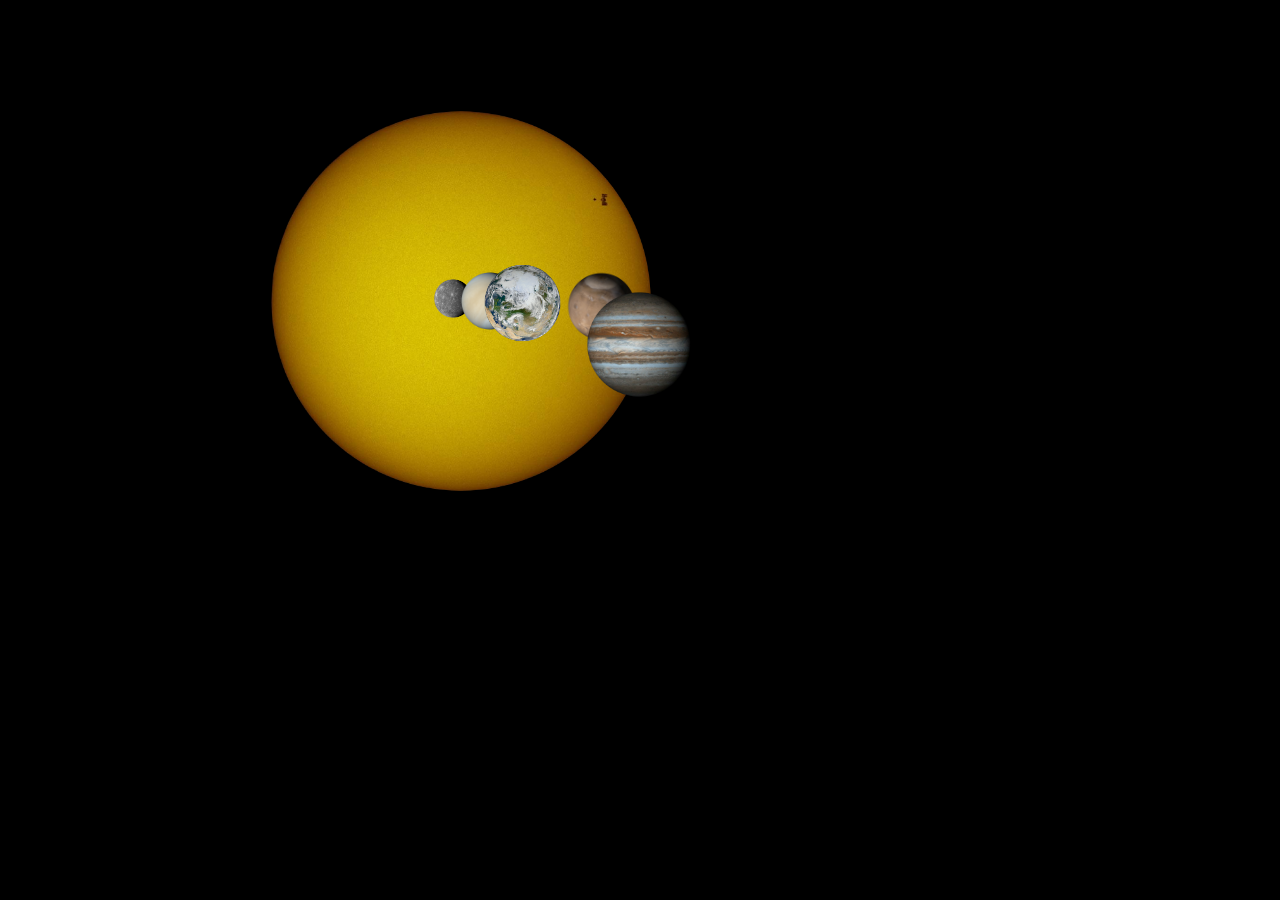
==== lab3.html @ 0b83af31 "Initial commit" ====
<!DOCTYPE html>
<html lang="en">
<head>
	<meta charset="UTF-8">
	<link rel="stylesheet" href="style.css">
	<title>Keyframes Animate</title>
</head>
<body>
<img src="paswm/sun-transparent.png" class="sun" alt="sun">
<img src="paswm/mercury-transparent.png" class="mercury" alt="mercury">
<img src="paswm/venus-transparent.png" class="venus" alt="venus">
<img src="paswm/earth-transparent.png" class="earth" alt="earth">
<img src="paswm/mars-transparent.png" class="mars" alt="mars">
<img src="paswm/jupiter-transparent.png" class="jupiter" alt="jupiter">
</body>
</html>
---- style.css ----
.sun {
    width: 40%;
    margin-top: 40px;
    margin-left: 200px;
    z-index: 200;
    animation: orbitSun 15s infinite linear;
}

.mercury {
    width: 4%;
    margin-left: -290px;
    margin-bottom: 230px;
    animation: orbitMercury 5s infinite linear;
}

.venus {
    width: 6%;
    margin-bottom: 215px;
    margin-left: -30px;
    animation: orbitVenus 6s infinite linear;
}

.earth {
    width: 8%;
    margin-bottom: 200px;
    margin-left: -60px;
    animation: orbitEarth 7s linear infinite;
}

.mars {
    width: 7%;
    margin-bottom: 203px;
    margin-left: -20px;
    animation: orbitMars 8s linear infinite;
}

.jupiter {
    width: 11%;
    margin-bottom: 140px;
    margin-left: -80px;
    animation: orbitJupiter 9s linear infinite;
}

.sun:hover {
    animation: sunOp 3s linear infinite alternate;
}

@keyframes sunOp {
    from {
        opacity: 100;
    }

    to {
        opacity: 0;
    }
}

@keyframes orbitSun {
    from {
        transform: rotate(0deg);
    }

    to {
        transform: rotate(360deg);
    }
}

@keyframes orbitJupiter {
    from {
        transform: rotate(0deg) translateX(610px) rotate(0deg);
    }

    to {
        transform: rotate(360deg) translateX(610px) rotate(360deg);
    }
}

@keyframes orbitMars {
    from {
        transform: rotate(0deg) translateX(530px) rotate(0deg);
    }

    to {
        transform: rotate(360deg) translateX(530px) rotate(360deg);
    }
}

@keyframes orbitEarth {
    from {
        transform: rotate(0deg) translateX(480px) rotate(0deg);
    }

    to {
        transform: rotate(360deg) translateX(480px) rotate(360deg);
    }
}

@keyframes orbitVenus {
    from {
        transform: rotate(0deg) translateX(350px) rotate(0deg);
    }

    to {
        transform: rotate(360deg) translateX(350px) rotate(360deg);
    }
}

@keyframes orbitMercury {
    from {
        transform: rotate(0deg) translateX(290px) rotate(0deg);
    }

    to {
        transform: rotate(360deg) translateX(290px) rotate(360deg);
    }
}

body {
    background-color: black;
}
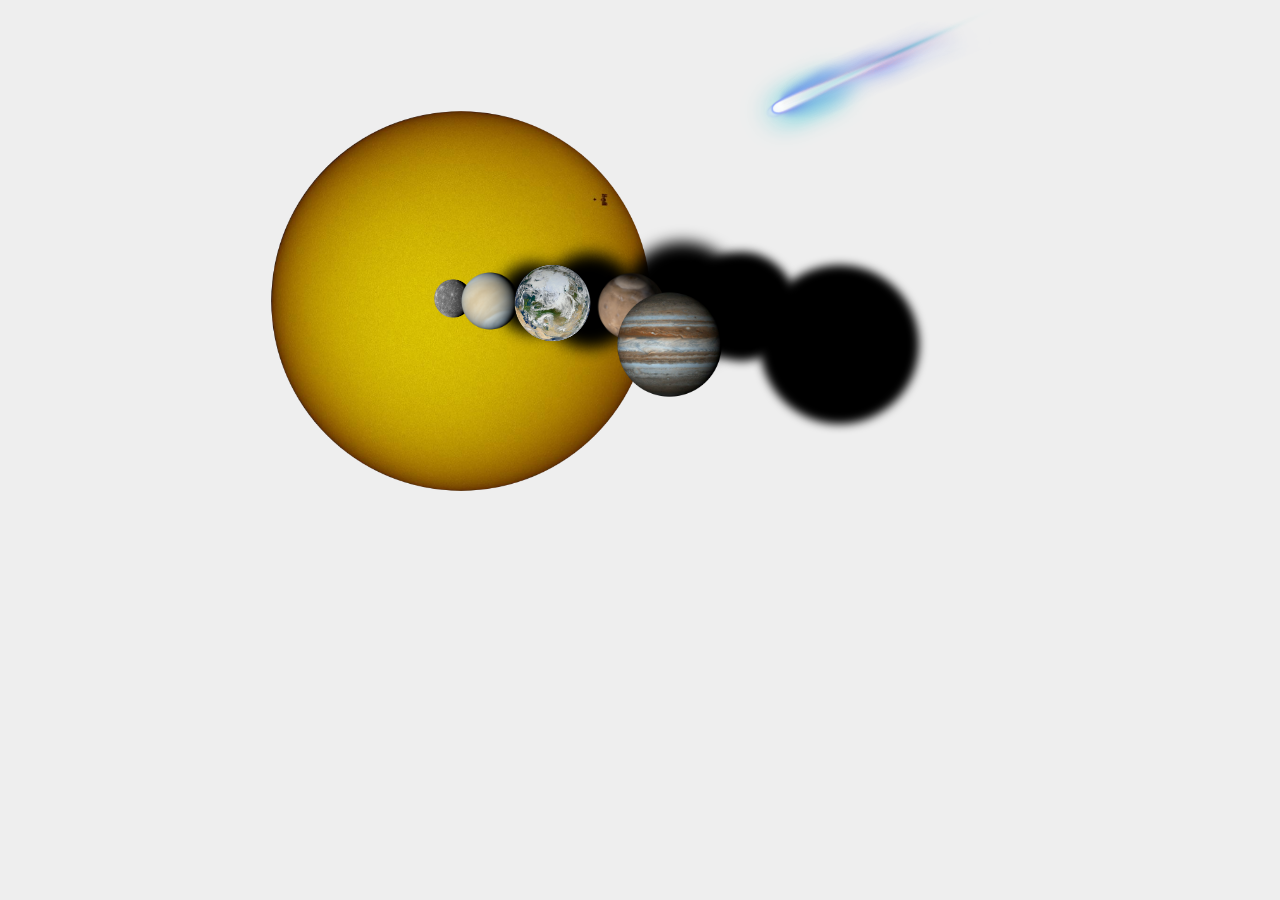
==== commit 3eee5adf: "add commet" ====
--- a/lab3.html
+++ b/lab3.html
@@ -12,5 +12,6 @@
 <img src="paswm/earth-transparent.png" class="earth" alt="earth">
 <img src="paswm/mars-transparent.png" class="mars" alt="mars">
 <img src="paswm/jupiter-transparent.png" class="jupiter" alt="jupiter">
+<img src="paswm/commet.png" class="commet" alt="commet">
 </body>
 </html>--- a/style.css
+++ b/style.css
@@ -10,6 +10,8 @@
     width: 4%;
     margin-left: -290px;
     margin-bottom: 230px;
+    box-shadow:  80px 0 15px 10px black;
+    border-radius: 100px;
     animation: orbitMercury 5s infinite linear;
 }
 
@@ -17,13 +19,17 @@
     width: 6%;
     margin-bottom: 215px;
     margin-left: -30px;
+    box-shadow:  100px 0 15px 10px black;
+    border-radius: 100px;
     animation: orbitVenus 6s infinite linear;
 }
 
 .earth {
     width: 8%;
     margin-bottom: 200px;
-    margin-left: -60px;
+    margin-left: -30px;
+    box-shadow:  130px 0 15px 10px black;
+    border-radius: 100px;
     animation: orbitEarth 7s linear infinite;
 }
 
@@ -31,6 +37,8 @@
     width: 7%;
     margin-bottom: 203px;
     margin-left: -20px;
+    box-shadow:  110px 0 10px 10px black;
+    border-radius: 100px;
     animation: orbitMars 8s linear infinite;
 }
 
@@ -38,20 +46,45 @@
     width: 11%;
     margin-bottom: 140px;
     margin-left: -80px;
+    box-shadow:  170px 0 10px 10px black;
+    border-radius: 100px;
     animation: orbitJupiter 9s linear infinite;
 }
 
 .sun:hover {
-    animation: sunOp 3s linear infinite alternate;
+    animation: sunOp 3s ease-in-out infinite alternate;
+}
+
+.commet {
+    width: 20%;
+    position: absolute;
+    z-index: 200;
+    animation: commetRun 5s linear  infinite both;
+
+}
+
+
+@keyframes commetRun {
+    from {
+        right: -70%;
+        top: -50%;
+    }
+
+    to {
+        top: 115%;
+        right: 100%;
+    }
 }
 
 @keyframes sunOp {
     from {
         opacity: 100;
+        transform: scale(1);
     }
 
     to {
         opacity: 0;
+        transform: scale(0.5);
     }
 }
 
@@ -67,54 +100,55 @@
 
 @keyframes orbitJupiter {
     from {
-        transform: rotate(0deg) translateX(610px) rotate(0deg);
+        transform: rotate(0deg) translateX(570px);
     }
 
     to {
-        transform: rotate(360deg) translateX(610px) rotate(360deg);
+        transform: rotate(360deg) translateX(570px);
     }
 }
 
 @keyframes orbitMars {
     from {
-        transform: rotate(0deg) translateX(530px) rotate(0deg);
+        transform: rotate(0deg) translateX(480px);
     }
 
     to {
-        transform: rotate(360deg) translateX(530px) rotate(360deg);
+        transform: rotate(360deg) translateX(480px);
     }
 }
 
 @keyframes orbitEarth {
     from {
-        transform: rotate(0deg) translateX(480px) rotate(0deg);
+        transform: rotate(0deg) translateX(420px);
     }
 
     to {
-        transform: rotate(360deg) translateX(480px) rotate(360deg);
+        transform: rotate(360deg) translateX(420px);
     }
 }
 
 @keyframes orbitVenus {
     from {
-        transform: rotate(0deg) translateX(350px) rotate(0deg);
+        transform: rotate(0deg) translateX(350px);
     }
 
     to {
-        transform: rotate(360deg) translateX(350px) rotate(360deg);
+        transform: rotate(360deg) translateX(350px);
     }
 }
 
 @keyframes orbitMercury {
     from {
-        transform: rotate(0deg) translateX(290px) rotate(0deg);
+        transform: rotate(0deg) translateX(290px);
     }
 
     to {
-        transform: rotate(360deg) translateX(290px) rotate(360deg);
+        transform: rotate(360deg) translateX(290px);
     }
 }
 
 body {
-    background-color: black;
+    background-color: #eeeeee;
+    overflow: hidden;
 }